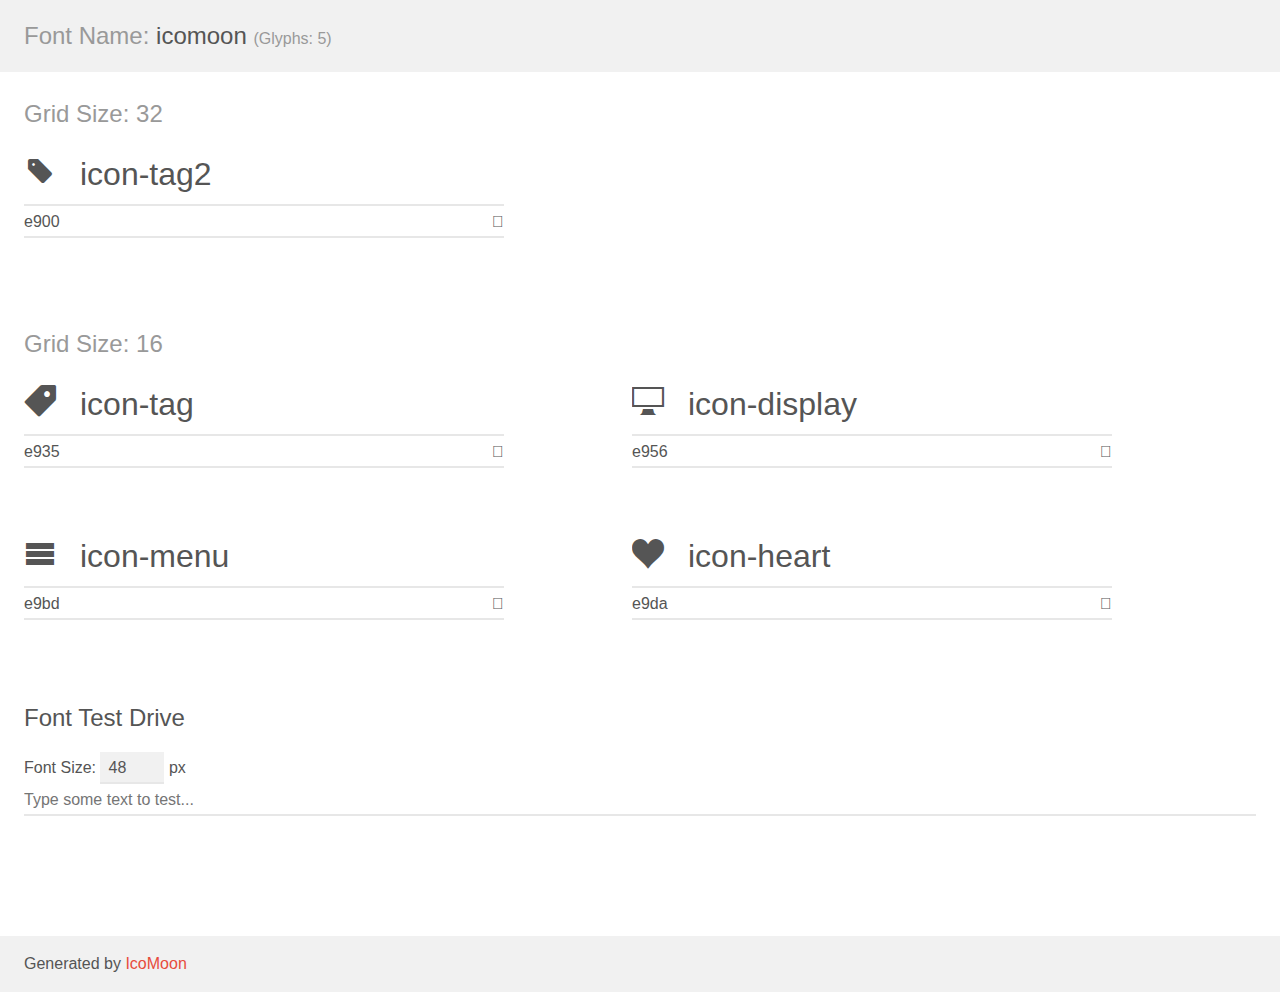
==== icons/demo.html @ 2aae9094 "documentos de bootstrap" ====
<!doctype html>
<html>
<head>
    <meta charset="utf-8">
    <title>IcoMoon Demo</title>
    <meta name="description" content="An Icon Font Generated By IcoMoon.io">
    <meta name="viewport" content="width=device-width, initial-scale=1">
    <link rel="stylesheet" href="demo-files/demo.css">
    <link rel="stylesheet" href="style.css"></head>
<body>
    <div class="bgc1 clearfix">
        <h1 class="mhmm mvm"><span class="fgc1">Font Name:</span> icomoon <small class="fgc1">(Glyphs:&nbsp;5)</small></h1>
    </div>
    <div class="clearfix mhl ptl">
        <h1 class="mvm mtn fgc1">Grid Size: 32</h1>
        <div class="glyph fs1">
            <div class="clearfix bshadow0 pbs">
                <span class="icon-tag2">
                
                </span>
                <span class="mls"> icon-tag2</span>
            </div>
            <fieldset class="fs0 size1of1 clearfix hidden-false">
                <input type="text" readonly value="e900" class="unit size1of2" />
                <input type="text" maxlength="1" readonly value="&#xe900;" class="unitRight size1of2 talign-right" />
            </fieldset>
            <div class="fs0 bshadow0 clearfix hidden-true">
                <span class="unit pvs fgc1">liga: </span>
                <input type="text" readonly value="" class="liga unitRight" />
            </div>
        </div>
    </div>
    <div class="clearfix mhl ptl">
        <h1 class="mvm mtn fgc1">Grid Size: 16</h1>
        <div class="glyph fs2">
            <div class="clearfix bshadow0 pbs">
                <span class="icon-tag">
                
                </span>
                <span class="mls"> icon-tag</span>
            </div>
            <fieldset class="fs0 size1of1 clearfix hidden-false">
                <input type="text" readonly value="e935" class="unit size1of2" />
                <input type="text" maxlength="1" readonly value="&#xe935;" class="unitRight size1of2 talign-right" />
            </fieldset>
            <div class="fs0 bshadow0 clearfix hidden-true">
                <span class="unit pvs fgc1">liga: </span>
                <input type="text" readonly value="price-tag" class="liga unitRight" />
            </div>
        </div>
        <div class="glyph fs2">
            <div class="clearfix bshadow0 pbs">
                <span class="icon-display">
                
                </span>
                <span class="mls"> icon-display</span>
            </div>
            <fieldset class="fs0 size1of1 clearfix hidden-false">
                <input type="text" readonly value="e956" class="unit size1of2" />
                <input type="text" maxlength="1" readonly value="&#xe956;" class="unitRight size1of2 talign-right" />
            </fieldset>
            <div class="fs0 bshadow0 clearfix hidden-true">
                <span class="unit pvs fgc1">liga: </span>
                <input type="text" readonly value="display, screen" class="liga unitRight" />
            </div>
        </div>
        <div class="glyph fs2">
            <div class="clearfix bshadow0 pbs">
                <span class="icon-menu">
                
                </span>
                <span class="mls"> icon-menu</span>
            </div>
            <fieldset class="fs0 size1of1 clearfix hidden-false">
                <input type="text" readonly value="e9bd" class="unit size1of2" />
                <input type="text" maxlength="1" readonly value="&#xe9bd;" class="unitRight size1of2 talign-right" />
            </fieldset>
            <div class="fs0 bshadow0 clearfix hidden-true">
                <span class="unit pvs fgc1">liga: </span>
                <input type="text" readonly value="menu, list3" class="liga unitRight" />
            </div>
        </div>
        <div class="glyph fs2">
            <div class="clearfix bshadow0 pbs">
                <span class="icon-heart">
                
                </span>
                <span class="mls"> icon-heart</span>
            </div>
            <fieldset class="fs0 size1of1 clearfix hidden-false">
                <input type="text" readonly value="e9da" class="unit size1of2" />
                <input type="text" maxlength="1" readonly value="&#xe9da;" class="unitRight size1of2 talign-right" />
            </fieldset>
            <div class="fs0 bshadow0 clearfix hidden-true">
                <span class="unit pvs fgc1">liga: </span>
                <input type="text" readonly value="heart, like" class="liga unitRight" />
            </div>
        </div>
    </div>

    <!--[if gt IE 8]><!-->
    <div class="mhl clearfix mbl">
        <h1>Font Test Drive</h1>
        <label>
            Font Size: <input id="fontSize" type="number" class="textbox0 mbm"
            min="8" value="48" />
            px
        </label>
        <input id="testText" type="text" class="phl size1of1 mvl"
        placeholder="Type some text to test..." value=""/>
        <div id="testDrive" class="icon-">&nbsp;
        </div>
    </div>
    <!--<![endif]-->
    <div class="bgc1 clearfix">
        <p class="mhl">Generated by <a href="https://icomoon.io/app">IcoMoon</a></p>
    </div>

    <script src="demo-files/demo.js"></script>
</body>
</html>
---- icons/demo-files/demo.css ----
body {
  padding: 0;
  margin: 0;
  font-family: sans-serif;
  font-size: 1em;
  line-height: 1.5;
  color: #555;
  background: #fff;
}
h1 {
  font-size: 1.5em;
  font-weight: normal;
}
small {
  font-size: .66666667em;
}
a {
  color: #e74c3c;
  text-decoration: none;
}
a:hover, a:focus {
  box-shadow: 0 1px #e74c3c;
}
.bshadow0, input {
  box-shadow: inset 0 -2px #e7e7e7;
}
input:hover {
  box-shadow: inset 0 -2px #ccc;
}
input, fieldset {
  font-family: sans-serif;
  font-size: 1em;
  margin: 0;
  padding: 0;
  border: 0;
}
input {
  color: inherit;
  line-height: 1.5;
  height: 1.5em;
  padding: .25em 0;
}
input:focus {
  outline: none;
  box-shadow: inset 0 -2px #449fdb;
}
.glyph {
  font-size: 16px;
  width: 15em;
  padding-bottom: 1em;
  margin-right: 4em;
  margin-bottom: 1em;
  float: left;
  overflow: hidden;
}
.liga {
  width: 80%;
  width: calc(100% - 2.5em);
}
.talign-right {
  text-align: right;
}
.talign-center {
  text-align: center;
}
.bgc1 {
  background: #f1f1f1;
}
.fgc1 {
  color: #999;
}
.fgc0 {
  color: #000;
}
p {
  margin-top: 1em;
  margin-bottom: 1em;
}
.mvm {
  margin-top: .75em;
  margin-bottom: .75em;
}
.mtn {
  margin-top: 0;
}
.mtl, .mal {
  margin-top: 1.5em;
}
.mbl, .mal {
  margin-bottom: 1.5em;
}
.mal, .mhl {
  margin-left: 1.5em;
  margin-right: 1.5em;
}
.mhmm {
  margin-left: 1em;
  margin-right: 1em;
}
.mls {
  margin-left: .25em;
}
.ptl {
  padding-top: 1.5em;
}
.pbs, .pvs {
  padding-bottom: .25em;
}
.pvs, .pts {
  padding-top: .25em;
}
.unit {
  float: left;
}
.unitRight {
  float: right;
}
.size1of2 {
  width: 50%;
}
.size1of1 {
  width: 100%;
}
.clearfix:before, .clearfix:after {
  content: " ";
  display: table;
}
.clearfix:after {
  clear: both;
}
.hidden-true {
  display: none;
}
.textbox0 {
  width: 3em;
  background: #f1f1f1;
  padding: .25em .5em;
  line-height: 1.5;
  height: 1.5em;
}
#testDrive {
  display: block;
  padding-top: 24px;
  line-height: 1.5;
}
.fs0 {
  font-size: 16px;
}
.fs1 {
  font-size: 32px;
}
.fs2 {
  font-size: 32px;
}
---- icons/style.css ----
@font-face {
  font-family: 'icomoon';
  src:  url('fonts/icomoon.eot?cd4dcz');
  src:  url('fonts/icomoon.eot?cd4dcz#iefix') format('embedded-opentype'),
    url('fonts/icomoon.ttf?cd4dcz') format('truetype'),
    url('fonts/icomoon.woff?cd4dcz') format('woff'),
    url('fonts/icomoon.svg?cd4dcz#icomoon') format('svg');
  font-weight: normal;
  font-style: normal;
}

[class^="icon-"], [class*=" icon-"] {
  /* use !important to prevent issues with browser extensions that change fonts */
  font-family: 'icomoon' !important;
  speak: none;
  font-style: normal;
  font-weight: normal;
  font-variant: normal;
  text-transform: none;
  line-height: 1;

  /* Better Font Rendering =========== */
  -webkit-font-smoothing: antialiased;
  -moz-osx-font-smoothing: grayscale;
}

.icon-tag2:before {
  content: "\e900";
}
.icon-tag:before {
  content: "\e935";
}
.icon-display:before {
  content: "\e956";
}
.icon-menu:before {
  content: "\e9bd";
}
.icon-heart:before {
  content: "\e9da";
}
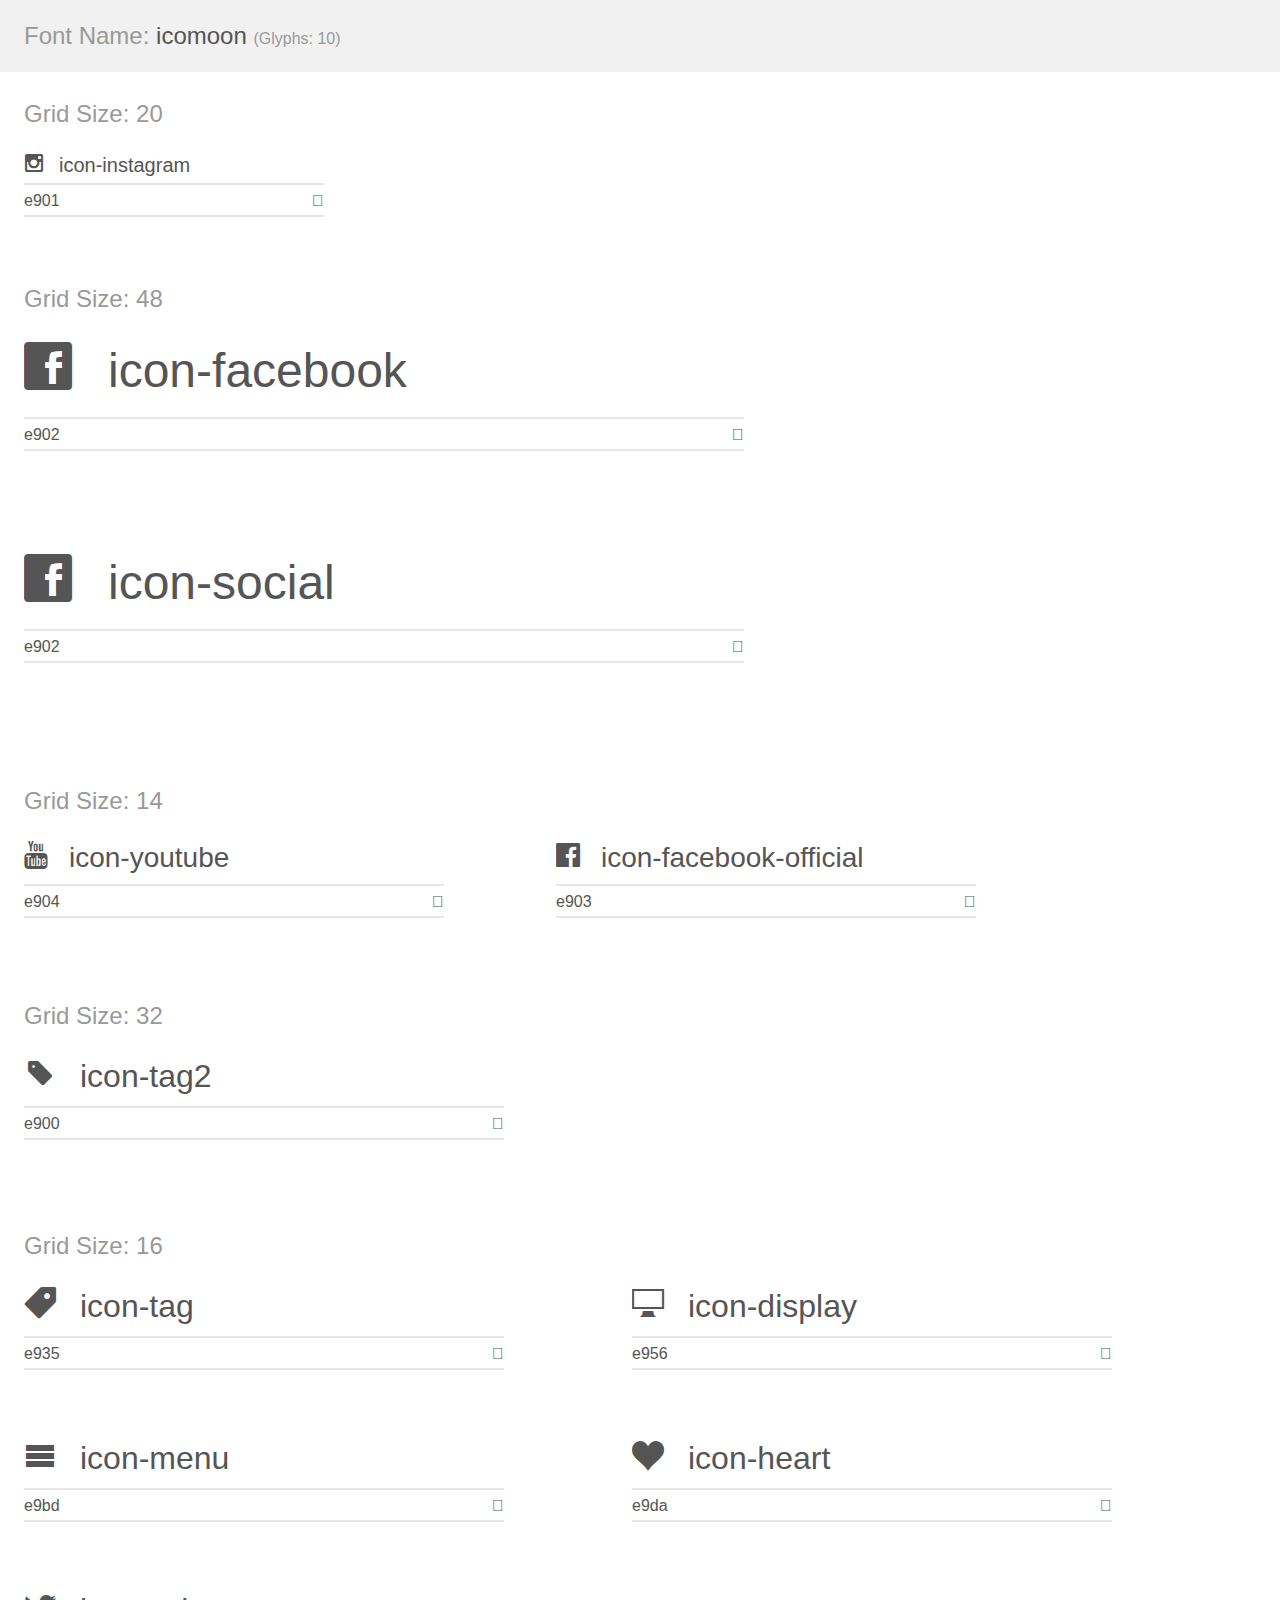
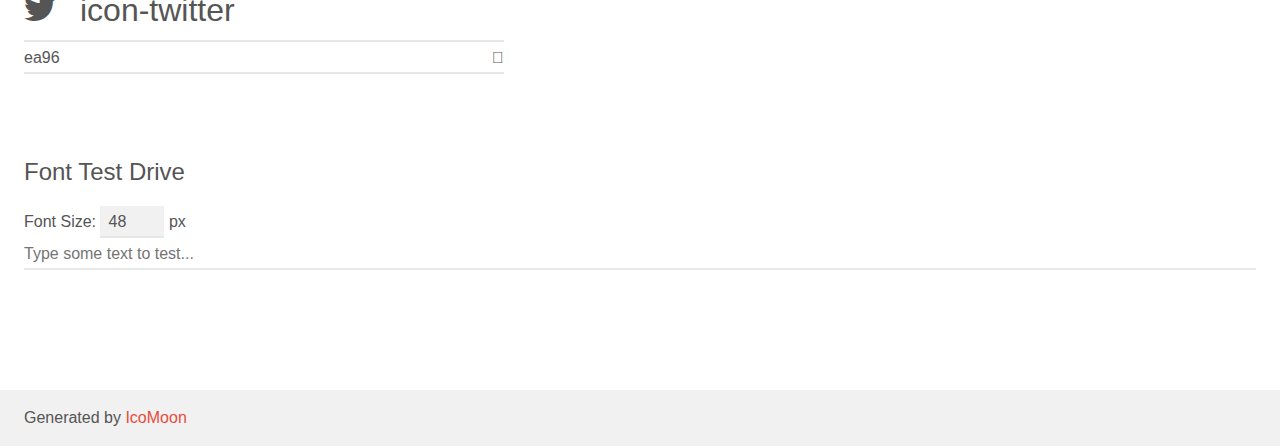
==== commit 9f3518dd: "avance de estructura y estilos hasta contenido" ====
--- a/icons/demo.html
+++ b/icons/demo.html
@@ -9,11 +9,100 @@
     <link rel="stylesheet" href="style.css"></head>
 <body>
     <div class="bgc1 clearfix">
-        <h1 class="mhmm mvm"><span class="fgc1">Font Name:</span> icomoon <small class="fgc1">(Glyphs:&nbsp;5)</small></h1>
+        <h1 class="mhmm mvm"><span class="fgc1">Font Name:</span> icomoon <small class="fgc1">(Glyphs:&nbsp;10)</small></h1>
+    </div>
+    <div class="clearfix mhl ptl">
+        <h1 class="mvm mtn fgc1">Grid Size: 20</h1>
+        <div class="glyph fs1">
+            <div class="clearfix bshadow0 pbs">
+                <span class="icon-instagram">
+                
+                </span>
+                <span class="mls"> icon-instagram</span>
+            </div>
+            <fieldset class="fs0 size1of1 clearfix hidden-false">
+                <input type="text" readonly value="e901" class="unit size1of2" />
+                <input type="text" maxlength="1" readonly value="&#xe901;" class="unitRight size1of2 talign-right" />
+            </fieldset>
+            <div class="fs0 bshadow0 clearfix hidden-true">
+                <span class="unit pvs fgc1">liga: </span>
+                <input type="text" readonly value="" class="liga unitRight" />
+            </div>
+        </div>
+    </div>
+    <div class="clearfix mhl ptl">
+        <h1 class="mvm mtn fgc1">Grid Size: 48</h1>
+        <div class="glyph fs2">
+            <div class="clearfix bshadow0 pbs">
+                <span class="icon-facebook">
+                
+                </span>
+                <span class="mls"> icon-facebook</span>
+            </div>
+            <fieldset class="fs0 size1of1 clearfix hidden-false">
+                <input type="text" readonly value="e902" class="unit size1of2" />
+                <input type="text" maxlength="1" readonly value="&#xe902;" class="unitRight size1of2 talign-right" />
+            </fieldset>
+            <div class="fs0 bshadow0 clearfix hidden-true">
+                <span class="unit pvs fgc1">liga: </span>
+                <input type="text" readonly value="" class="liga unitRight" />
+            </div>
+        </div>
+        <div class="glyph fs2">
+            <div class="clearfix bshadow0 pbs">
+                <span class="icon-social">
+                
+                </span>
+                <span class="mls"> icon-social</span>
+            </div>
+            <fieldset class="fs0 size1of1 clearfix hidden-false">
+                <input type="text" readonly value="e902" class="unit size1of2" />
+                <input type="text" maxlength="1" readonly value="&#xe902;" class="unitRight size1of2 talign-right" />
+            </fieldset>
+            <div class="fs0 bshadow0 clearfix hidden-true">
+                <span class="unit pvs fgc1">liga: </span>
+                <input type="text" readonly value="" class="liga unitRight" />
+            </div>
+        </div>
+    </div>
+    <div class="clearfix mhl ptl">
+        <h1 class="mvm mtn fgc1">Grid Size: 14</h1>
+        <div class="glyph fs3">
+            <div class="clearfix bshadow0 pbs">
+                <span class="icon-youtube">
+                
+                </span>
+                <span class="mls"> icon-youtube</span>
+            </div>
+            <fieldset class="fs0 size1of1 clearfix hidden-false">
+                <input type="text" readonly value="e904" class="unit size1of2" />
+                <input type="text" maxlength="1" readonly value="&#xe904;" class="unitRight size1of2 talign-right" />
+            </fieldset>
+            <div class="fs0 bshadow0 clearfix hidden-true">
+                <span class="unit pvs fgc1">liga: </span>
+                <input type="text" readonly value="" class="liga unitRight" />
+            </div>
+        </div>
+        <div class="glyph fs3">
+            <div class="clearfix bshadow0 pbs">
+                <span class="icon-facebook-official">
+                
+                </span>
+                <span class="mls"> icon-facebook-official</span>
+            </div>
+            <fieldset class="fs0 size1of1 clearfix hidden-false">
+                <input type="text" readonly value="e903" class="unit size1of2" />
+                <input type="text" maxlength="1" readonly value="&#xe903;" class="unitRight size1of2 talign-right" />
+            </fieldset>
+            <div class="fs0 bshadow0 clearfix hidden-true">
+                <span class="unit pvs fgc1">liga: </span>
+                <input type="text" readonly value="" class="liga unitRight" />
+            </div>
+        </div>
     </div>
     <div class="clearfix mhl ptl">
         <h1 class="mvm mtn fgc1">Grid Size: 32</h1>
-        <div class="glyph fs1">
+        <div class="glyph fs4">
             <div class="clearfix bshadow0 pbs">
                 <span class="icon-tag2">
                 
@@ -32,7 +121,7 @@
     </div>
     <div class="clearfix mhl ptl">
         <h1 class="mvm mtn fgc1">Grid Size: 16</h1>
-        <div class="glyph fs2">
+        <div class="glyph fs5">
             <div class="clearfix bshadow0 pbs">
                 <span class="icon-tag">
                 
@@ -48,7 +137,7 @@
                 <input type="text" readonly value="price-tag" class="liga unitRight" />
             </div>
         </div>
-        <div class="glyph fs2">
+        <div class="glyph fs5">
             <div class="clearfix bshadow0 pbs">
                 <span class="icon-display">
                 
@@ -64,7 +153,7 @@
                 <input type="text" readonly value="display, screen" class="liga unitRight" />
             </div>
         </div>
-        <div class="glyph fs2">
+        <div class="glyph fs5">
             <div class="clearfix bshadow0 pbs">
                 <span class="icon-menu">
                 
@@ -80,7 +169,7 @@
                 <input type="text" readonly value="menu, list3" class="liga unitRight" />
             </div>
         </div>
-        <div class="glyph fs2">
+        <div class="glyph fs5">
             <div class="clearfix bshadow0 pbs">
                 <span class="icon-heart">
                 
@@ -94,6 +183,22 @@
             <div class="fs0 bshadow0 clearfix hidden-true">
                 <span class="unit pvs fgc1">liga: </span>
                 <input type="text" readonly value="heart, like" class="liga unitRight" />
+            </div>
+        </div>
+        <div class="glyph fs5">
+            <div class="clearfix bshadow0 pbs">
+                <span class="icon-twitter">
+                
+                </span>
+                <span class="mls"> icon-twitter</span>
+            </div>
+            <fieldset class="fs0 size1of1 clearfix hidden-false">
+                <input type="text" readonly value="ea96" class="unit size1of2" />
+                <input type="text" maxlength="1" readonly value="&#xea96;" class="unitRight size1of2 talign-right" />
+            </fieldset>
+            <div class="fs0 bshadow0 clearfix hidden-true">
+                <span class="unit pvs fgc1">liga: </span>
+                <input type="text" readonly value="twitter, brand16" class="liga unitRight" />
             </div>
         </div>
     </div>
--- a/icons/demo-files/demo.css
+++ b/icons/demo-files/demo.css
@@ -147,9 +147,18 @@
   font-size: 16px;
 }
 .fs1 {
+  font-size: 20px;
+}
+.fs2 {
+  font-size: 48px;
+}
+.fs3 {
+  font-size: 28px;
+}
+.fs4 {
   font-size: 32px;
 }
-.fs2 {
+.fs5 {
   font-size: 32px;
 }
 
--- a/icons/style.css
+++ b/icons/style.css
@@ -1,10 +1,10 @@
 @font-face {
   font-family: 'icomoon';
-  src:  url('fonts/icomoon.eot?cd4dcz');
-  src:  url('fonts/icomoon.eot?cd4dcz#iefix') format('embedded-opentype'),
-    url('fonts/icomoon.ttf?cd4dcz') format('truetype'),
-    url('fonts/icomoon.woff?cd4dcz') format('woff'),
-    url('fonts/icomoon.svg?cd4dcz#icomoon') format('svg');
+  src:  url('fonts/icomoon.eot?jo2hwi');
+  src:  url('fonts/icomoon.eot?jo2hwi#iefix') format('embedded-opentype'),
+    url('fonts/icomoon.ttf?jo2hwi') format('truetype'),
+    url('fonts/icomoon.woff?jo2hwi') format('woff'),
+    url('fonts/icomoon.svg?jo2hwi#icomoon') format('svg');
   font-weight: normal;
   font-style: normal;
 }
@@ -24,6 +24,21 @@
   -moz-osx-font-smoothing: grayscale;
 }
 
+.icon-instagram:before {
+  content: "\e901";
+}
+.icon-facebook:before {
+  content: "\e902";
+}
+.icon-social:before {
+  content: "\e902";
+}
+.icon-youtube:before {
+  content: "\e904";
+}
+.icon-facebook-official:before {
+  content: "\e903";
+}
 .icon-tag2:before {
   content: "\e900";
 }
@@ -39,4 +54,7 @@
 .icon-heart:before {
   content: "\e9da";
 }
+.icon-twitter:before {
+  content: "\ea96";
+}
 
